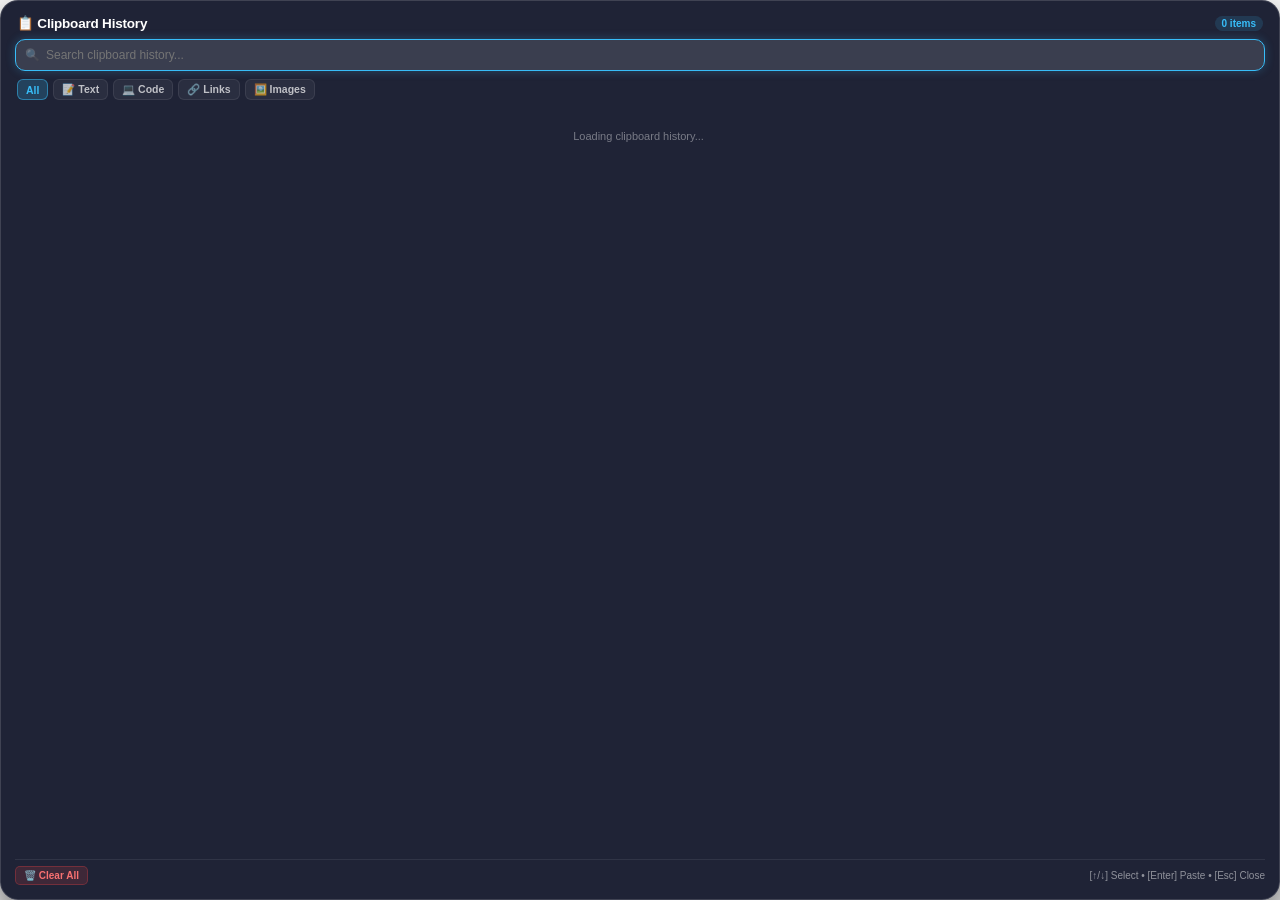
==== config/waybar/scripts/clipboard.html @ d10f880d "Add ultra-modern macOS/Raycast style Clipboard History HTML5 UI and Super+V binding" ====
<!DOCTYPE html>
<html lang="en">
<head>
    <meta charset="UTF-8">
    <meta name="viewport" content="width=device-width, initial-scale=1.0">
    <title>Clipboard History</title>
    <style>
        * {
            margin: 0;
            padding: 0;
            box-sizing: border-box;
            user-select: none;
            -webkit-user-select: none;
        }

        html, body {
            background-color: transparent !important;
            background: transparent !important;
            color: #f1f5f9;
            font-family: "SF Pro Display", "SF Pro Text", "SF Pro", -apple-system, sans-serif;
            overflow: hidden;
            width: 100%;
            height: 100%;
        }

        .card {
            background: rgba(22, 27, 46, 0.96);
            backdrop-filter: blur(35px);
            -webkit-backdrop-filter: blur(35px);
            border: 1px solid rgba(255, 255, 255, 0.15);
            border-radius: 18px;
            padding: 14px 14px;
            box-shadow: 0 20px 50px rgba(0, 0, 0, 0.7);
            display: flex;
            flex-direction: column;
            width: 100%;
            height: 100%;
            gap: 10px;
        }

        /* Header & Search Bar */
        .header {
            display: flex;
            flex-direction: column;
            gap: 8px;
        }

        .title-row {
            display: flex;
            justify-content: space-between;
            align-items: center;
            padding: 0 2px;
        }

        .title {
            font-size: 13.5px;
            font-weight: 700;
            letter-spacing: -0.2px;
            color: #ffffff;
            display: flex;
            align-items: center;
            gap: 7px;
        }

        .count-badge {
            font-size: 10px;
            font-weight: 700;
            color: #38bdf8;
            background: rgba(56, 189, 248, 0.15);
            padding: 2px 7px;
            border-radius: 10px;
        }

        /* Search Input */
        .search-box {
            position: relative;
            width: 100%;
            display: flex;
            align-items: center;
        }

        .search-icon {
            position: absolute;
            left: 10px;
            font-size: 12px;
            color: rgba(255, 255, 255, 0.4);
            pointer-events: none;
        }

        .search-input {
            width: 100%;
            background: rgba(255, 255, 255, 0.07);
            border: 1px solid rgba(255, 255, 255, 0.12);
            border-radius: 10px;
            padding: 8px 10px 8px 30px;
            color: #ffffff;
            font-size: 12px;
            font-family: inherit;
            outline: none;
            transition: all 0.2s ease;
        }

        .search-input:focus {
            background: rgba(255, 255, 255, 0.12);
            border-color: #38bdf8;
            box-shadow: 0 0 10px rgba(56, 189, 248, 0.25);
        }

        /* Filter Tabs */
        .tabs-row {
            display: flex;
            gap: 5px;
            padding: 0 2px;
        }

        .tab-btn {
            background: rgba(255, 255, 255, 0.05);
            border: 1px solid rgba(255, 255, 255, 0.08);
            color: rgba(255, 255, 255, 0.7);
            border-radius: 6px;
            padding: 3px 8px;
            font-size: 10.5px;
            font-weight: 600;
            cursor: pointer;
            transition: all 0.2s ease;
        }

        .tab-btn:hover {
            background: rgba(255, 255, 255, 0.12);
            color: #ffffff;
        }

        .tab-btn.active {
            background: rgba(56, 189, 248, 0.2);
            border-color: rgba(56, 189, 248, 0.5);
            color: #38bdf8;
        }

        /* Clipboard Items List */
        .items-list {
            flex: 1;
            display: flex;
            flex-direction: column;
            gap: 6px;
            overflow-y: auto;
            padding-right: 3px;
        }

        .items-list::-webkit-scrollbar { width: 4px; }
        .items-list::-webkit-scrollbar-thumb { background: rgba(255, 255, 255, 0.2); border-radius: 2px; }

        .clip-item {
            display: flex;
            justify-content: space-between;
            align-items: center;
            background: rgba(255, 255, 255, 0.04);
            border: 1px solid rgba(255, 255, 255, 0.06);
            border-radius: 10px;
            padding: 8px 10px;
            cursor: pointer;
            transition: all 0.2s cubic-bezier(0.4, 0, 0.2, 1);
            position: relative;
        }

        .clip-item:hover, .clip-item.selected {
            background: rgba(56, 189, 248, 0.14);
            border-color: rgba(56, 189, 248, 0.35);
            transform: translateX(2px);
        }

        .clip-left {
            display: flex;
            align-items: center;
            gap: 9px;
            max-width: 82%;
        }

        .clip-type-icon {
            font-size: 14px;
            display: flex;
            align-items: center;
            justify-content: center;
            width: 24px;
            height: 24px;
            border-radius: 6px;
            background: rgba(255, 255, 255, 0.06);
            flex-shrink: 0;
        }

        .clip-details {
            display: flex;
            flex-direction: column;
            gap: 2px;
            overflow: hidden;
        }

        .clip-text {
            font-size: 11.5px;
            font-weight: 500;
            color: #ffffff;
            white-space: nowrap;
            overflow: hidden;
            text-overflow: ellipsis;
        }

        .clip-meta {
            font-size: 9.5px;
            color: rgba(255, 255, 255, 0.45);
            font-weight: 500;
            display: flex;
            gap: 6px;
        }

        .clip-right {
            display: flex;
            align-items: center;
            gap: 4px;
            opacity: 0;
            transition: opacity 0.2s ease;
        }

        .clip-item:hover .clip-right, .clip-item.selected .clip-right {
            opacity: 1;
        }

        .action-btn {
            background: rgba(255, 255, 255, 0.1);
            border: 1px solid rgba(255, 255, 255, 0.15);
            color: #ffffff;
            border-radius: 4px;
            padding: 3px 6px;
            font-size: 10px;
            cursor: pointer;
            transition: all 0.15s ease;
        }

        .action-btn:hover {
            background: #38bdf8;
            color: #0f172a;
            border-color: #38bdf8;
        }

        .action-btn.btn-delete:hover {
            background: #ef4444;
            color: #ffffff;
            border-color: #ef4444;
        }

        /* Toast notification */
        .toast {
            display: none;
            position: absolute;
            bottom: 45px;
            left: 50%;
            transform: translateX(-50%);
            background: rgba(16, 185, 129, 0.9);
            color: #ffffff;
            font-size: 11px;
            font-weight: 600;
            padding: 5px 12px;
            border-radius: 20px;
            box-shadow: 0 4px 12px rgba(0, 0, 0, 0.4);
            z-index: 10;
        }

        /* Bottom Dock */
        .bottom-dock {
            display: flex;
            justify-content: space-between;
            align-items: center;
            padding-top: 6px;
            border-top: 1px solid rgba(255, 255, 255, 0.08);
            font-size: 10px;
            color: rgba(255, 255, 255, 0.5);
        }

        .dock-left {
            display: flex;
            gap: 8px;
            align-items: center;
        }

        .btn-clear {
            background: rgba(239, 68, 68, 0.15);
            border: 1px solid rgba(239, 68, 68, 0.3);
            color: #f87171;
            border-radius: 5px;
            padding: 3px 8px;
            font-size: 10px;
            font-weight: 600;
            cursor: pointer;
            transition: all 0.2s ease;
        }

        .btn-clear:hover {
            background: #ef4444;
            color: #ffffff;
        }
    </style>
</head>
<body>
    <div class="card">
        <!-- Header & Search -->
        <div class="header">
            <div class="title-row">
                <span class="title">📋 Clipboard History</span>
                <span class="count-badge" id="item-count">0 items</span>
            </div>
            <div class="search-box">
                <span class="search-icon">🔍</span>
                <input type="text" id="search-input" class="search-input" placeholder="Search clipboard history..." autofocus oninput="onSearch(this.value)" onkeydown="handleKey(event)">
            </div>
            <!-- Filter Tabs -->
            <div class="tabs-row">
                <button class="tab-btn active" onclick="setFilter('all', this)">All</button>
                <button class="tab-btn" onclick="setFilter('text', this)">📝 Text</button>
                <button class="tab-btn" onclick="setFilter('code', this)">💻 Code</button>
                <button class="tab-btn" onclick="setFilter('link', this)">🔗 Links</button>
                <button class="tab-btn" onclick="setFilter('image', this)">🖼️ Images</button>
            </div>
        </div>

        <!-- Items List -->
        <div class="items-list" id="items-list">
            <div style="text-align:center; padding:20px; font-size:11px; color:rgba(255,255,255,0.4);">Loading clipboard history...</div>
        </div>

        <!-- Toast -->
        <div id="toast" class="toast">Copied to Clipboard! ✓</div>

        <!-- Bottom Dock -->
        <div class="bottom-dock">
            <div class="dock-left">
                <button class="btn-clear" onclick="sendAction('clear_all')">🗑️ Clear All</button>
            </div>
            <div>[↑/↓] Select • [Enter] Paste • [Esc] Close</div>
        </div>
    </div>

    <script>
        let allItems = [];
        let filteredItems = [];
        let activeFilter = 'all';
        let selectedIndex = 0;

        function sendAction(action, payload) {
            if (window.webkit && window.webkit.messageHandlers && window.webkit.messageHandlers.actionHandler) {
                const msg = payload !== undefined ? `${action}:${payload}` : action;
                window.webkit.messageHandlers.actionHandler.postMessage(msg);
            }
        }

        function showToast(msg) {
            const toast = document.getElementById('toast');
            toast.innerText = msg;
            toast.style.display = 'block';
            setTimeout(() => { toast.style.display = 'none'; }, 1800);
        }

        function copyItem(id, rawText) {
            showToast('Copied to Clipboard! ✓');
            sendAction('copy_item', id);
        }

        function deleteItem(id, event) {
            if (event) event.stopPropagation();
            sendAction('delete_item', id);
        }

        function setFilter(filter, el) {
            activeFilter = filter;
            document.querySelectorAll('.tab-btn').forEach(b => b.classList.remove('active'));
            el.classList.add('active');
            renderList();
        }

        function onSearch(query) {
            renderList(query);
        }

        function classifyContent(text) {
            if (text.startsWith('[[ binary data')) return 'image';
            if (text.startsWith('http://') || text.startsWith('https://') || text.startsWith('www.')) return 'link';
            if (text.includes('function') || text.includes('def ') || text.includes('const ') || text.includes('import ') || text.includes('<html>') || text.includes('class ') || text.includes('{') && text.includes('}')) return 'code';
            return 'text';
        }

        function renderList(searchQuery = '') {
            const container = document.getElementById('items-list');
            const query = (searchQuery || document.getElementById('search-input').value).toLowerCase();

            filteredItems = allItems.filter(item => {
                const type = classifyContent(item.content);
                const matchesFilter = (activeFilter === 'all') || (activeFilter === type);
                const matchesSearch = !query || item.content.toLowerCase().includes(query);
                return matchesFilter && matchesSearch;
            });

            document.getElementById('item-count').innerText = `${filteredItems.length} items`;

            if (filteredItems.length === 0) {
                container.innerHTML = '<div style="text-align:center; padding:30px; font-size:11.5px; color:rgba(255,255,255,0.4);">No clipboard items found</div>';
                return;
            }

            let html = '';
            filteredItems.forEach((item, index) => {
                const type = classifyContent(item.content);
                let icon = '📝';
                let typeName = 'Text';

                if (type === 'image') { icon = '🖼️'; typeName = 'Image'; }
                else if (type === 'link') { icon = '🔗'; typeName = 'Link'; }
                else if (type === 'code') { icon = '💻'; typeName = 'Code'; }

                const isSelected = index === selectedIndex;
                const preview = item.content.replace(/</g, '&lt;').replace(/>/g, '&gt;');

                html += `
                    <div class="clip-item ${isSelected ? 'selected' : ''}" onclick="copyItem('${item.id}', '${encodeURIComponent(item.content)}')">
                        <div class="clip-left">
                            <div class="clip-type-icon">${icon}</div>
                            <div class="clip-details">
                                <span class="clip-text">${preview}</span>
                                <div class="clip-meta">
                                    <span>${typeName}</span>
                                    <span>•</span>
                                    <span>#${item.id}</span>
                                </div>
                            </div>
                        </div>
                        <div class="clip-right">
                            <button class="action-btn" onclick="copyItem('${item.id}'); event.stopPropagation();">Copy</button>
                            <button class="action-btn btn-delete" onclick="deleteItem('${item.id}', event);">✕</button>
                        </div>
                    </div>
                `;
            });

            container.innerHTML = html;
        }

        function handleKey(event) {
            if (event.key === 'ArrowDown') {
                event.preventDefault();
                selectedIndex = Math.min(filteredItems.length - 1, selectedIndex + 1);
                renderList();
                scrollSelectedIntoView();
            } else if (event.key === 'ArrowUp') {
                event.preventDefault();
                selectedIndex = Math.max(0, selectedIndex - 1);
                renderList();
                scrollSelectedIntoView();
            } else if (event.key === 'Enter') {
                event.preventDefault();
                if (filteredItems[selectedIndex]) {
                    copyItem(filteredItems[selectedIndex].id);
                }
            } else if (event.key === 'Escape') {
                sendAction('close');
            }
        }

        function scrollSelectedIntoView() {
            const selectedEl = document.querySelector('.clip-item.selected');
            if (selectedEl) selectedEl.scrollIntoView({ block: 'nearest' });
        }

        window.updateStats = function(data) {
            if (!data || !data.items) return;
            allItems = data.items;
            renderList();
        };
    </script>
</body>
</html>
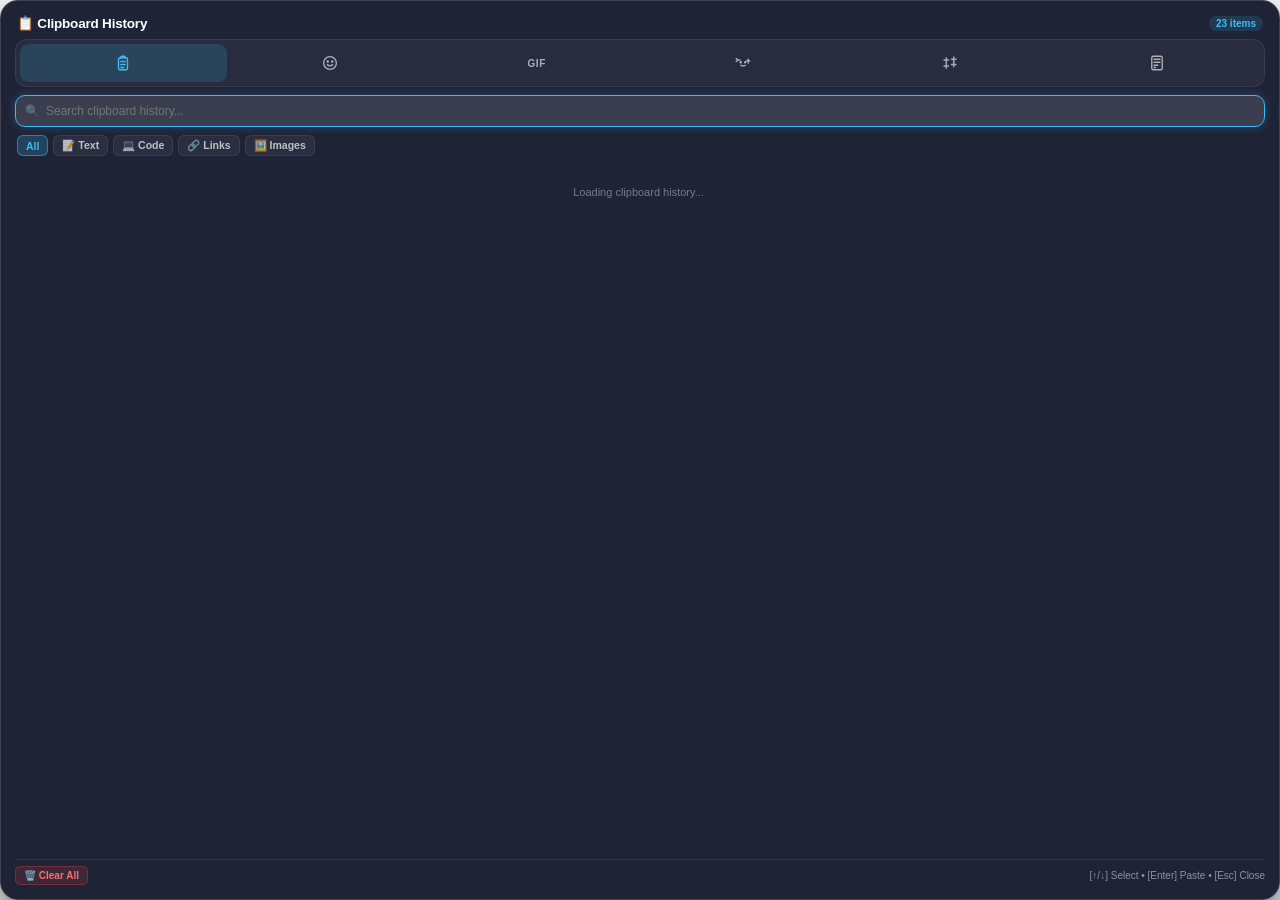
==== commit 49af6acf: "Permanently prevent USB tethering from hijacking Wi-Fi default gateway and inject fast fallback DNS" ====
--- a/config/waybar/scripts/clipboard.html
+++ b/config/waybar/scripts/clipboard.html
@@ -1,476 +1,907 @@
 <!DOCTYPE html>
 <html lang="en">
 <head>
-    <meta charset="UTF-8">
-    <meta name="viewport" content="width=device-width, initial-scale=1.0">
-    <title>Clipboard History</title>
-    <style>
-        * {
-            margin: 0;
-            padding: 0;
-            box-sizing: border-box;
-            user-select: none;
-            -webkit-user-select: none;
-        }
-
-        html, body {
-            background-color: transparent !important;
-            background: transparent !important;
-            color: #f1f5f9;
-            font-family: "SF Pro Display", "SF Pro Text", "SF Pro", -apple-system, sans-serif;
-            overflow: hidden;
-            width: 100%;
-            height: 100%;
-        }
-
-        .card {
-            background: rgba(22, 27, 46, 0.96);
-            backdrop-filter: blur(35px);
-            -webkit-backdrop-filter: blur(35px);
-            border: 1px solid rgba(255, 255, 255, 0.15);
-            border-radius: 18px;
-            padding: 14px 14px;
-            box-shadow: 0 20px 50px rgba(0, 0, 0, 0.7);
-            display: flex;
-            flex-direction: column;
-            width: 100%;
-            height: 100%;
-            gap: 10px;
-        }
-
-        /* Header & Search Bar */
-        .header {
-            display: flex;
-            flex-direction: column;
-            gap: 8px;
-        }
-
-        .title-row {
-            display: flex;
-            justify-content: space-between;
-            align-items: center;
-            padding: 0 2px;
-        }
-
-        .title {
-            font-size: 13.5px;
-            font-weight: 700;
-            letter-spacing: -0.2px;
-            color: #ffffff;
-            display: flex;
-            align-items: center;
-            gap: 7px;
-        }
-
-        .count-badge {
-            font-size: 10px;
-            font-weight: 700;
-            color: #38bdf8;
-            background: rgba(56, 189, 248, 0.15);
-            padding: 2px 7px;
-            border-radius: 10px;
-        }
-
-        /* Search Input */
-        .search-box {
-            position: relative;
-            width: 100%;
-            display: flex;
-            align-items: center;
-        }
-
-        .search-icon {
-            position: absolute;
-            left: 10px;
-            font-size: 12px;
-            color: rgba(255, 255, 255, 0.4);
-            pointer-events: none;
-        }
-
-        .search-input {
-            width: 100%;
-            background: rgba(255, 255, 255, 0.07);
-            border: 1px solid rgba(255, 255, 255, 0.12);
-            border-radius: 10px;
-            padding: 8px 10px 8px 30px;
-            color: #ffffff;
-            font-size: 12px;
-            font-family: inherit;
-            outline: none;
-            transition: all 0.2s ease;
-        }
-
-        .search-input:focus {
-            background: rgba(255, 255, 255, 0.12);
-            border-color: #38bdf8;
-            box-shadow: 0 0 10px rgba(56, 189, 248, 0.25);
-        }
-
-        /* Filter Tabs */
-        .tabs-row {
-            display: flex;
-            gap: 5px;
-            padding: 0 2px;
-        }
-
-        .tab-btn {
-            background: rgba(255, 255, 255, 0.05);
-            border: 1px solid rgba(255, 255, 255, 0.08);
-            color: rgba(255, 255, 255, 0.7);
-            border-radius: 6px;
-            padding: 3px 8px;
-            font-size: 10.5px;
-            font-weight: 600;
-            cursor: pointer;
-            transition: all 0.2s ease;
-        }
-
-        .tab-btn:hover {
-            background: rgba(255, 255, 255, 0.12);
-            color: #ffffff;
-        }
-
-        .tab-btn.active {
-            background: rgba(56, 189, 248, 0.2);
-            border-color: rgba(56, 189, 248, 0.5);
-            color: #38bdf8;
-        }
-
-        /* Clipboard Items List */
-        .items-list {
-            flex: 1;
-            display: flex;
-            flex-direction: column;
-            gap: 6px;
-            overflow-y: auto;
-            padding-right: 3px;
-        }
-
-        .items-list::-webkit-scrollbar { width: 4px; }
-        .items-list::-webkit-scrollbar-thumb { background: rgba(255, 255, 255, 0.2); border-radius: 2px; }
-
-        .clip-item {
-            display: flex;
-            justify-content: space-between;
-            align-items: center;
-            background: rgba(255, 255, 255, 0.04);
-            border: 1px solid rgba(255, 255, 255, 0.06);
-            border-radius: 10px;
-            padding: 8px 10px;
-            cursor: pointer;
-            transition: all 0.2s cubic-bezier(0.4, 0, 0.2, 1);
-            position: relative;
-        }
-
-        .clip-item:hover, .clip-item.selected {
-            background: rgba(56, 189, 248, 0.14);
-            border-color: rgba(56, 189, 248, 0.35);
-            transform: translateX(2px);
-        }
-
-        .clip-left {
-            display: flex;
-            align-items: center;
-            gap: 9px;
-            max-width: 82%;
-        }
-
-        .clip-type-icon {
-            font-size: 14px;
-            display: flex;
-            align-items: center;
-            justify-content: center;
-            width: 24px;
-            height: 24px;
-            border-radius: 6px;
-            background: rgba(255, 255, 255, 0.06);
-            flex-shrink: 0;
-        }
-
-        .clip-details {
-            display: flex;
-            flex-direction: column;
-            gap: 2px;
-            overflow: hidden;
-        }
-
-        .clip-text {
-            font-size: 11.5px;
-            font-weight: 500;
-            color: #ffffff;
-            white-space: nowrap;
-            overflow: hidden;
-            text-overflow: ellipsis;
-        }
-
-        .clip-meta {
-            font-size: 9.5px;
-            color: rgba(255, 255, 255, 0.45);
-            font-weight: 500;
-            display: flex;
-            gap: 6px;
-        }
-
-        .clip-right {
-            display: flex;
-            align-items: center;
-            gap: 4px;
-            opacity: 0;
-            transition: opacity 0.2s ease;
-        }
-
-        .clip-item:hover .clip-right, .clip-item.selected .clip-right {
-            opacity: 1;
-        }
-
-        .action-btn {
-            background: rgba(255, 255, 255, 0.1);
-            border: 1px solid rgba(255, 255, 255, 0.15);
-            color: #ffffff;
-            border-radius: 4px;
-            padding: 3px 6px;
-            font-size: 10px;
-            cursor: pointer;
-            transition: all 0.15s ease;
-        }
-
-        .action-btn:hover {
-            background: #38bdf8;
-            color: #0f172a;
-            border-color: #38bdf8;
-        }
-
-        .action-btn.btn-delete:hover {
-            background: #ef4444;
-            color: #ffffff;
-            border-color: #ef4444;
-        }
-
-        /* Toast notification */
-        .toast {
-            display: none;
-            position: absolute;
-            bottom: 45px;
-            left: 50%;
-            transform: translateX(-50%);
-            background: rgba(16, 185, 129, 0.9);
-            color: #ffffff;
-            font-size: 11px;
-            font-weight: 600;
-            padding: 5px 12px;
-            border-radius: 20px;
-            box-shadow: 0 4px 12px rgba(0, 0, 0, 0.4);
-            z-index: 10;
-        }
-
-        /* Bottom Dock */
-        .bottom-dock {
-            display: flex;
-            justify-content: space-between;
-            align-items: center;
-            padding-top: 6px;
-            border-top: 1px solid rgba(255, 255, 255, 0.08);
-            font-size: 10px;
-            color: rgba(255, 255, 255, 0.5);
-        }
-
-        .dock-left {
-            display: flex;
-            gap: 8px;
-            align-items: center;
-        }
-
-        .btn-clear {
-            background: rgba(239, 68, 68, 0.15);
-            border: 1px solid rgba(239, 68, 68, 0.3);
-            color: #f87171;
-            border-radius: 5px;
-            padding: 3px 8px;
-            font-size: 10px;
-            font-weight: 600;
-            cursor: pointer;
-            transition: all 0.2s ease;
-        }
-
-        .btn-clear:hover {
-            background: #ef4444;
-            color: #ffffff;
-        }
-    </style>
+<meta charset="UTF-8">
+<meta name="viewport" content="width=device-width, initial-scale=1.0">
+<title>Clipboard History</title>
+<style>
+    * {
+        margin: 0;
+        padding: 0;
+        box-sizing: border-box;
+        user-select: none;
+        -webkit-user-select: none;
+    }
+
+    html, body {
+        background-color: transparent !important;
+        background: transparent !important;
+        color: #f1f5f9;
+        font-family: "SF Pro Display", "SF Pro Text", "SF Pro", -apple-system, sans-serif;
+        overflow: hidden;
+        width: 100%;
+        height: 100%;
+    }
+
+    .card {
+        background: rgba(22, 27, 46, 0.96);
+        backdrop-filter: blur(35px);
+        -webkit-backdrop-filter: blur(35px);
+        border: 1px solid rgba(255, 255, 255, 0.15);
+        border-radius: 18px;
+        padding: 14px 14px;
+        box-shadow: 0 20px 50px rgba(0, 0, 0, 0.7);
+        display: flex;
+        flex-direction: column;
+        width: 100%;
+        height: 100%;
+        gap: 10px;
+    }
+
+    /* Header */
+    .header {
+        display: flex;
+        flex-direction: column;
+        gap: 8px;
+    }
+
+    .title-row {
+        display: flex;
+        justify-content: space-between;
+        align-items: center;
+        padding: 0 2px;
+    }
+
+    .title {
+        font-size: 13.5px;
+        font-weight: 700;
+        letter-spacing: -0.2px;
+        color: #ffffff;
+        display: flex;
+        align-items: center;
+        gap: 7px;
+    }
+
+    .count-badge {
+        font-size: 10px;
+        font-weight: 700;
+        color: #38bdf8;
+        background: rgba(56, 189, 248, 0.15);
+        padding: 2px 7px;
+        border-radius: 10px;
+    }
+
+    /* Main category toolbar (6 tabs) */
+    .icon-toolbar {
+        display: flex;
+        align-items: center;
+        justify-content: space-between;
+        background: rgba(255, 255, 255, 0.04);
+        border: 1px solid rgba(255, 255, 255, 0.08);
+        border-radius: 12px;
+        padding: 4px;
+    }
+
+    .icon-tab {
+        position: relative;
+        flex: 1;
+        height: 38px;
+        display: flex;
+        align-items: center;
+        justify-content: center;
+        border: 0;
+        border-radius: 9px;
+        background: transparent;
+        color: rgba(255, 255, 255, 0.62);
+        cursor: pointer;
+        transition: background .16s ease, color .16s ease;
+    }
+
+    .icon-tab:hover {
+        background: rgba(255, 255, 255, 0.06);
+        color: #fff;
+    }
+
+    .icon-tab.active {
+        background: rgba(56, 189, 248, 0.16);
+        color: #38bdf8;
+    }
+
+    .icon-tab svg {
+        width: 18px;
+        height: 18px;
+        fill: none;
+        stroke: currentColor;
+        stroke-width: 1.8;
+        stroke-linecap: round;
+        stroke-linejoin: round;
+    }
+
+    .icon-tab .gif-label {
+        font-size: 10px;
+        font-weight: 800;
+        letter-spacing: .5px;
+    }
+
+    /* Search */
+    .search-box {
+        position: relative;
+        width: 100%;
+        display: flex;
+        align-items: center;
+    }
+
+    .search-icon {
+        position: absolute;
+        left: 10px;
+        font-size: 12px;
+        color: rgba(255, 255, 255, 0.4);
+        pointer-events: none;
+    }
+
+    .search-input {
+        width: 100%;
+        background: rgba(255, 255, 255, 0.07);
+        border: 1px solid rgba(255, 255, 255, 0.12);
+        border-radius: 10px;
+        padding: 8px 10px 8px 30px;
+        color: #ffffff;
+        font-size: 12px;
+        font-family: inherit;
+        outline: none;
+        transition: all 0.2s ease;
+    }
+
+    .search-input:focus {
+        background: rgba(255, 255, 255, 0.12);
+        border-color: #38bdf8;
+        box-shadow: 0 0 10px rgba(56, 189, 248, 0.25);
+    }
+
+    /* Filter chips (Clipboard tab only) */
+    .tabs-row {
+        display: flex;
+        gap: 5px;
+        padding: 0 2px;
+    }
+
+    .tab-btn {
+        background: rgba(255, 255, 255, 0.05);
+        border: 1px solid rgba(255, 255, 255, 0.08);
+        color: rgba(255, 255, 255, 0.7);
+        border-radius: 6px;
+        padding: 3px 8px;
+        font-size: 10.5px;
+        font-weight: 600;
+        cursor: pointer;
+        transition: all 0.2s ease;
+    }
+
+    .tab-btn:hover { background: rgba(255, 255, 255, 0.12); color: #ffffff; }
+
+    .tab-btn.active {
+        background: rgba(56, 189, 248, 0.2);
+        border-color: rgba(56, 189, 248, 0.5);
+        color: #38bdf8;
+    }
+
+    /* Category chips (Emoji/Symbols) */
+    .chip-row {
+        display: flex;
+        gap: 5px;
+        padding: 0 2px;
+        overflow-x: auto;
+        flex-wrap: nowrap;
+    }
+    .chip-row::-webkit-scrollbar { height: 0; }
+
+    .chip-btn {
+        flex-shrink: 0;
+        background: rgba(255, 255, 255, 0.05);
+        border: 1px solid rgba(255, 255, 255, 0.08);
+        color: rgba(255, 255, 255, 0.7);
+        border-radius: 6px;
+        padding: 3px 9px;
+        font-size: 10.5px;
+        font-weight: 600;
+        cursor: pointer;
+        white-space: nowrap;
+    }
+    .chip-btn.active {
+        background: rgba(56, 189, 248, 0.2);
+        border-color: rgba(56, 189, 248, 0.5);
+        color: #38bdf8;
+    }
+
+    /* Content area / panels */
+    .content { flex: 1; overflow: hidden; display: flex; flex-direction: column; }
+
+    .panel { display: none; flex: 1; flex-direction: column; overflow: hidden; gap: 8px; }
+    .panel.active { display: flex; }
+
+    .items-list {
+        flex: 1;
+        display: flex;
+        flex-direction: column;
+        gap: 6px;
+        overflow-y: auto;
+        padding-right: 3px;
+    }
+
+    .items-list::-webkit-scrollbar { width: 4px; }
+    .items-list::-webkit-scrollbar-thumb { background: rgba(255, 255, 255, 0.2); border-radius: 2px; }
+
+    .clip-item {
+        display: flex;
+        justify-content: space-between;
+        align-items: center;
+        background: rgba(255, 255, 255, 0.04);
+        border: 1px solid rgba(255, 255, 255, 0.06);
+        border-radius: 10px;
+        padding: 8px 10px;
+        cursor: pointer;
+        transition: all 0.2s cubic-bezier(0.4, 0, 0.2, 1);
+        position: relative;
+    }
+
+    .clip-item:hover, .clip-item.selected {
+        background: rgba(56, 189, 248, 0.14);
+        border-color: rgba(56, 189, 248, 0.35);
+        transform: translateX(2px);
+    }
+
+    .clip-item.pinned { border-color: rgba(190, 160, 255, 0.55); }
+
+    .clip-left { display: flex; align-items: center; gap: 9px; max-width: 78%; min-width: 0; }
+
+    .clip-type-icon {
+        font-size: 14px;
+        display: flex;
+        align-items: center;
+        justify-content: center;
+        width: 24px;
+        height: 24px;
+        border-radius: 6px;
+        background: rgba(255, 255, 255, 0.06);
+        flex-shrink: 0;
+        overflow: hidden;
+    }
+
+    .clip-type-icon img { width: 100%; height: 100%; object-fit: cover; border-radius: 6px; }
+
+    .clip-details { display: flex; flex-direction: column; gap: 2px; overflow: hidden; min-width: 0; }
+
+    .clip-text {
+        font-size: 11.5px;
+        font-weight: 500;
+        color: #ffffff;
+        white-space: nowrap;
+        overflow: hidden;
+        text-overflow: ellipsis;
+    }
+
+    .clip-meta { font-size: 9.5px; color: rgba(255, 255, 255, 0.45); font-weight: 500; display: flex; gap: 6px; }
+
+    .clip-right { display: flex; align-items: center; gap: 4px; opacity: 0; transition: opacity 0.2s ease; }
+    .clip-item:hover .clip-right, .clip-item.selected .clip-right { opacity: 1; }
+
+    .action-btn {
+        background: rgba(255, 255, 255, 0.1);
+        border: 1px solid rgba(255, 255, 255, 0.15);
+        color: #ffffff;
+        border-radius: 4px;
+        padding: 3px 6px;
+        font-size: 10px;
+        cursor: pointer;
+        transition: all 0.15s ease;
+    }
+
+    .action-btn:hover { background: #38bdf8; color: #0f172a; border-color: #38bdf8; }
+    .action-btn.btn-delete:hover { background: #ef4444; color: #ffffff; border-color: #ef4444; }
+    .action-btn.btn-pin.active { background: #cba7ff; color: #1a1030; border-color: #cba7ff; }
+
+    /* Emoji / kaomoji / symbols grid */
+    .glyph-grid {
+        flex: 1;
+        overflow-y: auto;
+        display: grid;
+        grid-template-columns: repeat(8, 1fr);
+        gap: 4px;
+        align-content: flex-start;
+        padding-right: 3px;
+    }
+    .glyph-grid::-webkit-scrollbar { width: 4px; }
+    .glyph-grid::-webkit-scrollbar-thumb { background: rgba(255, 255, 255, 0.2); border-radius: 2px; }
+
+    .glyph-cell {
+        aspect-ratio: 1;
+        display: flex;
+        align-items: center;
+        justify-content: center;
+        font-size: 18px;
+        border-radius: 8px;
+        background: rgba(255, 255, 255, 0.04);
+        border: 1px solid rgba(255, 255, 255, 0.06);
+        cursor: pointer;
+        transition: all .15s ease;
+    }
+    .glyph-cell:hover { background: rgba(56, 189, 248, 0.18); border-color: rgba(56, 189, 248, 0.4); transform: scale(1.08); }
+
+    .kaomoji-list { flex: 1; overflow-y: auto; display: flex; flex-direction: column; gap: 5px; padding-right: 3px; }
+    .kaomoji-cell {
+        padding: 8px 10px;
+        font-size: 13px;
+        text-align: center;
+        border-radius: 9px;
+        background: rgba(255, 255, 255, 0.04);
+        border: 1px solid rgba(255, 255, 255, 0.06);
+        cursor: pointer;
+    }
+    .kaomoji-cell:hover { background: rgba(56, 189, 248, 0.14); border-color: rgba(56, 189, 248, 0.35); }
+
+    /* GIF grid */
+    .gif-grid {
+        flex: 1;
+        overflow-y: auto;
+        display: grid;
+        grid-template-columns: repeat(3, 1fr);
+        gap: 6px;
+        align-content: flex-start;
+        padding-right: 3px;
+    }
+    .gif-cell {
+        aspect-ratio: 1;
+        border-radius: 8px;
+        overflow: hidden;
+        background: rgba(255, 255, 255, 0.05);
+        border: 1px solid rgba(255, 255, 255, 0.08);
+        cursor: pointer;
+    }
+    .gif-cell img { width: 100%; height: 100%; object-fit: cover; display: block; }
+
+    .empty-state {
+        flex: 1;
+        display: flex;
+        align-items: center;
+        justify-content: center;
+        flex-direction: column;
+        gap: 8px;
+        color: rgba(255, 255, 255, 0.5);
+        text-align: center;
+        padding: 20px;
+    }
+    .empty-state .big { font-size: 26px; }
+    .empty-state .msg { font-size: 12px; max-width: 320px; line-height: 1.5; }
+    .empty-state input {
+        margin-top: 4px;
+        width: 260px;
+        background: rgba(255, 255, 255, 0.07);
+        border: 1px solid rgba(255, 255, 255, 0.15);
+        border-radius: 8px;
+        padding: 6px 9px;
+        color: #fff;
+        font-size: 11px;
+        outline: none;
+    }
+    .empty-state button {
+        margin-top: 4px;
+        background: rgba(56, 189, 248, 0.2);
+        border: 1px solid rgba(56, 189, 248, 0.5);
+        color: #38bdf8;
+        border-radius: 8px;
+        padding: 6px 14px;
+        font-size: 11px;
+        font-weight: 700;
+        cursor: pointer;
+    }
+
+    /* Toast */
+    .toast {
+        display: none;
+        position: absolute;
+        bottom: 45px;
+        left: 50%;
+        transform: translateX(-50%);
+        background: rgba(16, 185, 129, 0.9);
+        color: #ffffff;
+        font-size: 11px;
+        font-weight: 600;
+        padding: 5px 12px;
+        border-radius: 20px;
+        box-shadow: 0 4px 12px rgba(0, 0, 0, 0.4);
+        z-index: 10;
+    }
+
+    /* Bottom dock */
+    .bottom-dock {
+        display: flex;
+        justify-content: space-between;
+        align-items: center;
+        padding-top: 6px;
+        border-top: 1px solid rgba(255, 255, 255, 0.08);
+        font-size: 10px;
+        color: rgba(255, 255, 255, 0.5);
+    }
+
+    .dock-left { display: flex; gap: 8px; align-items: center; }
+
+    .btn-clear {
+        background: rgba(239, 68, 68, 0.15);
+        border: 1px solid rgba(239, 68, 68, 0.3);
+        color: #f87171;
+        border-radius: 5px;
+        padding: 3px 8px;
+        font-size: 10px;
+        font-weight: 600;
+        cursor: pointer;
+        transition: all 0.2s ease;
+    }
+    .btn-clear:hover { background: #ef4444; color: #ffffff; }
+</style>
 </head>
 <body>
-    <div class="card">
-        <!-- Header & Search -->
-        <div class="header">
-            <div class="title-row">
-                <span class="title">📋 Clipboard History</span>
-                <span class="count-badge" id="item-count">0 items</span>
+<div class="card">
+
+    <div class="header">
+        <div class="title-row">
+            <span class="title">📋 Clipboard History</span>
+            <span class="count-badge" id="item-count">0 items</span>
+        </div>
+
+        <div class="icon-toolbar" id="icon-toolbar">
+            <button class="icon-tab active" data-tab="clipboard" title="Clipboard">
+                <svg viewBox="0 0 24 24"><rect x="6" y="5" width="12" height="16" rx="2"></rect><path d="M9 5.5V4.5C9 3.7 9.7 3 10.5 3h3c.8 0 1.5.7 1.5 1.5v1"></path><path d="M9 10h6M9 14h6M9 18h4"></path></svg>
+            </button>
+            <button class="icon-tab" data-tab="emoji" title="Emoji">
+                <svg viewBox="0 0 24 24"><circle cx="12" cy="12" r="8.5"></circle><circle cx="9" cy="10" r=".7" fill="currentColor"></circle><circle cx="15" cy="10" r=".7" fill="currentColor"></circle><path d="M8.5 14c.9 1.2 2 1.8 3.5 1.8s2.6-.6 3.5-1.8"></path></svg>
+            </button>
+            <button class="icon-tab" data-tab="gif" title="GIF">
+                <span class="gif-label">GIF</span>
+            </button>
+            <button class="icon-tab" data-tab="kaomoji" title="Kaomoji">
+                <svg viewBox="0 0 24 24"><path d="M5 8h3M5 8 3 6M5 8l-2 2"></path><circle cx="9" cy="11" r=".7" fill="currentColor"></circle><circle cx="15" cy="11" r=".7" fill="currentColor"></circle><path d="M9 15c1.8 1.3 4.2 1.3 6 0"></path><path d="M19 7v5M21 9h-4"></path></svg>
+            </button>
+            <button class="icon-tab" data-tab="symbols" title="Symbols">
+                <svg viewBox="0 0 24 24"><path d="M7 5v14M4 8h6M4 16h6"></path><path d="M14 7h6M17 4v6"></path><path d="M14 14h6M17 11v6"></path></svg>
+            </button>
+            <button class="icon-tab" data-tab="history" title="History">
+                <svg viewBox="0 0 24 24"><rect x="5" y="3" width="14" height="18" rx="2"></rect><path d="M8 7h8M8 11h8M8 15h5M8 18h2"></path></svg>
+            </button>
+        </div>
+
+        <div class="search-box" id="search-box">
+            <span class="search-icon">🔍</span>
+            <input type="text" id="search-input" class="search-input" placeholder="Search clipboard history..." autofocus oninput="onSearch(this.value)" onkeydown="handleKey(event)">
+        </div>
+
+        <div class="tabs-row" id="clipboard-filters">
+            <button class="tab-btn active" onclick="setFilter('all', this)">All</button>
+            <button class="tab-btn" onclick="setFilter('text', this)">📝 Text</button>
+            <button class="tab-btn" onclick="setFilter('code', this)">💻 Code</button>
+            <button class="tab-btn" onclick="setFilter('link', this)">🔗 Links</button>
+            <button class="tab-btn" onclick="setFilter('image', this)">🖼️ Images</button>
+        </div>
+
+        <div class="chip-row" id="emoji-cats" style="display:none;"></div>
+        <div class="chip-row" id="symbol-cats" style="display:none;"></div>
+    </div>
+
+    <div class="content">
+        <section class="panel active" id="panel-clipboard">
+            <div class="items-list" id="clipboard-list">
+                <div style="text-align:center; padding:20px; font-size:11px; color:rgba(255,255,255,0.4);">Loading clipboard history...</div>
             </div>
-            <div class="search-box">
-                <span class="search-icon">🔍</span>
-                <input type="text" id="search-input" class="search-input" placeholder="Search clipboard history..." autofocus oninput="onSearch(this.value)" onkeydown="handleKey(event)">
+        </section>
+
+        <section class="panel" id="panel-emoji">
+            <div class="glyph-grid" id="emoji-grid"></div>
+        </section>
+
+        <section class="panel" id="panel-gif">
+            <div id="gif-body" class="empty-state">
+                <div class="big">🎬</div>
+                <div class="msg">No Tenor API key configured yet. Add a free key to <code>~/.config/waybar/scripts/tenor_key.txt</code> (one line, just the key) then reopen this popup to enable live GIF search.</div>
             </div>
-            <!-- Filter Tabs -->
-            <div class="tabs-row">
-                <button class="tab-btn active" onclick="setFilter('all', this)">All</button>
-                <button class="tab-btn" onclick="setFilter('text', this)">📝 Text</button>
-                <button class="tab-btn" onclick="setFilter('code', this)">💻 Code</button>
-                <button class="tab-btn" onclick="setFilter('link', this)">🔗 Links</button>
-                <button class="tab-btn" onclick="setFilter('image', this)">🖼️ Images</button>
-            </div>
+        </section>
+
+        <section class="panel" id="panel-kaomoji">
+            <div class="kaomoji-list" id="kaomoji-list"></div>
+        </section>
+
+        <section class="panel" id="panel-symbols">
+            <div class="glyph-grid" id="symbols-grid"></div>
+        </section>
+
+        <section class="panel" id="panel-history">
+            <div class="items-list" id="history-list"></div>
+        </section>
+    </div>
+
+    <div id="toast" class="toast">Copied to Clipboard! ✓</div>
+
+    <div class="bottom-dock" id="bottom-dock">
+        <div class="dock-left">
+            <button class="btn-clear" onclick="sendAction('clear_all')">🗑️ Clear All</button>
         </div>
-
-        <!-- Items List -->
-        <div class="items-list" id="items-list">
-            <div style="text-align:center; padding:20px; font-size:11px; color:rgba(255,255,255,0.4);">Loading clipboard history...</div>
-        </div>
-
-        <!-- Toast -->
-        <div id="toast" class="toast">Copied to Clipboard! ✓</div>
-
-        <!-- Bottom Dock -->
-        <div class="bottom-dock">
-            <div class="dock-left">
-                <button class="btn-clear" onclick="sendAction('clear_all')">🗑️ Clear All</button>
-            </div>
-            <div>[↑/↓] Select • [Enter] Paste • [Esc] Close</div>
-        </div>
+        <div>[↑/↓] Select • [Enter] Paste • [Esc] Close</div>
     </div>
-
-    <script>
-        let allItems = [];
-        let filteredItems = [];
-        let activeFilter = 'all';
-        let selectedIndex = 0;
-
-        function sendAction(action, payload) {
-            if (window.webkit && window.webkit.messageHandlers && window.webkit.messageHandlers.actionHandler) {
-                const msg = payload !== undefined ? `${action}:${payload}` : action;
-                window.webkit.messageHandlers.actionHandler.postMessage(msg);
-            }
-        }
-
-        function showToast(msg) {
-            const toast = document.getElementById('toast');
-            toast.innerText = msg;
-            toast.style.display = 'block';
-            setTimeout(() => { toast.style.display = 'none'; }, 1800);
-        }
-
-        function copyItem(id, rawText) {
-            showToast('Copied to Clipboard! ✓');
-            sendAction('copy_item', id);
-        }
-
-        function deleteItem(id, event) {
-            if (event) event.stopPropagation();
-            sendAction('delete_item', id);
-        }
-
-        function setFilter(filter, el) {
-            activeFilter = filter;
-            document.querySelectorAll('.tab-btn').forEach(b => b.classList.remove('active'));
-            el.classList.add('active');
-            renderList();
-        }
-
-        function onSearch(query) {
-            renderList(query);
-        }
-
-        function classifyContent(text) {
-            if (text.startsWith('[[ binary data')) return 'image';
-            if (text.startsWith('http://') || text.startsWith('https://') || text.startsWith('www.')) return 'link';
-            if (text.includes('function') || text.includes('def ') || text.includes('const ') || text.includes('import ') || text.includes('<html>') || text.includes('class ') || text.includes('{') && text.includes('}')) return 'code';
-            return 'text';
-        }
-
-        function renderList(searchQuery = '') {
-            const container = document.getElementById('items-list');
-            const query = (searchQuery || document.getElementById('search-input').value).toLowerCase();
-
-            filteredItems = allItems.filter(item => {
-                const type = classifyContent(item.content);
-                const matchesFilter = (activeFilter === 'all') || (activeFilter === type);
-                const matchesSearch = !query || item.content.toLowerCase().includes(query);
-                return matchesFilter && matchesSearch;
-            });
-
-            document.getElementById('item-count').innerText = `${filteredItems.length} items`;
-
-            if (filteredItems.length === 0) {
-                container.innerHTML = '<div style="text-align:center; padding:30px; font-size:11.5px; color:rgba(255,255,255,0.4);">No clipboard items found</div>';
-                return;
-            }
-
-            let html = '';
-            filteredItems.forEach((item, index) => {
-                const type = classifyContent(item.content);
-                let icon = '📝';
-                let typeName = 'Text';
-
-                if (type === 'image') { icon = '🖼️'; typeName = 'Image'; }
-                else if (type === 'link') { icon = '🔗'; typeName = 'Link'; }
-                else if (type === 'code') { icon = '💻'; typeName = 'Code'; }
-
-                const isSelected = index === selectedIndex;
-                const preview = item.content.replace(/</g, '&lt;').replace(/>/g, '&gt;');
-
-                html += `
-                    <div class="clip-item ${isSelected ? 'selected' : ''}" onclick="copyItem('${item.id}', '${encodeURIComponent(item.content)}')">
-                        <div class="clip-left">
-                            <div class="clip-type-icon">${icon}</div>
-                            <div class="clip-details">
-                                <span class="clip-text">${preview}</span>
-                                <div class="clip-meta">
-                                    <span>${typeName}</span>
-                                    <span>•</span>
-                                    <span>#${item.id}</span>
-                                </div>
-                            </div>
-                        </div>
-                        <div class="clip-right">
-                            <button class="action-btn" onclick="copyItem('${item.id}'); event.stopPropagation();">Copy</button>
-                            <button class="action-btn btn-delete" onclick="deleteItem('${item.id}', event);">✕</button>
+</div>
+
+<script>
+/* ===================== Bridge to Python/WebKit backend ===================== */
+function sendAction(action, payload) {
+    if (window.webkit && window.webkit.messageHandlers && window.webkit.messageHandlers.actionHandler) {
+        const msg = payload !== undefined ? `${action}:${payload}` : action;
+        window.webkit.messageHandlers.actionHandler.postMessage(msg);
+    }
+}
+
+function b64encodeUnicode(str) {
+    return btoa(unescape(encodeURIComponent(str)));
+}
+
+function showToast(msg) {
+    const toast = document.getElementById('toast');
+    toast.innerText = msg;
+    toast.style.display = 'block';
+    setTimeout(() => { toast.style.display = 'none'; }, 1400);
+}
+
+function copyRaw(text) {
+    showToast('Copied ✓');
+    sendAction('copy_raw', b64encodeUnicode(text));
+}
+
+/* ===================== State ===================== */
+let allItems = [];
+let activeMainTab = 'clipboard';
+let activeFilter = 'all';
+let selectedIndex = 0;
+let thumbCache = {};
+let tenorKey = '';
+
+/* ===================== Main tab switching ===================== */
+document.querySelectorAll('.icon-tab').forEach(tab => {
+    tab.addEventListener('click', () => switchMainTab(tab.dataset.tab));
+});
+
+function switchMainTab(tabName) {
+    activeMainTab = tabName;
+
+    document.querySelectorAll('.icon-tab').forEach(t => t.classList.toggle('active', t.dataset.tab === tabName));
+    document.querySelectorAll('.panel').forEach(p => p.classList.remove('active'));
+    document.getElementById('panel-' + tabName).classList.add('active');
+
+    document.getElementById('clipboard-filters').style.display = (tabName === 'clipboard') ? 'flex' : 'none';
+    document.getElementById('emoji-cats').style.display = (tabName === 'emoji') ? 'flex' : 'none';
+    document.getElementById('symbol-cats').style.display = (tabName === 'symbols') ? 'flex' : 'none';
+    document.getElementById('bottom-dock').style.display = (tabName === 'clipboard' || tabName === 'history') ? 'flex' : 'none';
+
+    const placeholders = {
+        clipboard: 'Search clipboard history...',
+        emoji: 'Search emoji...',
+        gif: 'Search GIFs...',
+        kaomoji: 'Search kaomoji...',
+        symbols: 'Search symbols...',
+        history: 'Search full history...',
+    };
+    document.getElementById('search-input').placeholder = placeholders[tabName] || 'Search...';
+    document.getElementById('search-input').value = '';
+
+    renderActiveTab('');
+    document.getElementById('search-input').focus();
+}
+
+function renderActiveTab(query) {
+    if (activeMainTab === 'clipboard') renderClipboardList(query, 'clipboard-list', false);
+    else if (activeMainTab === 'history') renderClipboardList(query, 'history-list', true);
+    else if (activeMainTab === 'emoji') renderEmojiGrid(query);
+    else if (activeMainTab === 'kaomoji') renderKaomojiList(query);
+    else if (activeMainTab === 'symbols') renderSymbolsGrid(query);
+    else if (activeMainTab === 'gif') renderGifTab(query);
+}
+
+function onSearch(query) { renderActiveTab(query); }
+
+function setFilter(filter, el) {
+    activeFilter = filter;
+    document.querySelectorAll('#clipboard-filters .tab-btn').forEach(b => b.classList.remove('active'));
+    el.classList.add('active');
+    renderActiveTab(document.getElementById('search-input').value);
+}
+
+/* ===================== Clipboard / History ===================== */
+function classifyContent(text) {
+    if (text.startsWith('[[ binary data')) return 'image';
+    if (text.startsWith('http://') || text.startsWith('https://') || text.startsWith('www.')) return 'link';
+    if (text.includes('function') || text.includes('def ') || text.includes('const ') || text.includes('import ') || text.includes('<html>') || text.includes('class ') || (text.includes('{') && text.includes('}'))) return 'code';
+    return 'text';
+}
+
+let filteredClipboard = [];
+let filteredHistory = [];
+
+function renderClipboardList(searchQuery, containerId, isHistory) {
+    const container = document.getElementById(containerId);
+    const query = (searchQuery !== undefined ? searchQuery : document.getElementById('search-input').value).toLowerCase();
+
+    let pool = allItems;
+    if (!isHistory) pool = allItems.slice(0, 60);
+
+    const filtered = pool.filter(item => {
+        const type = item.type === 'image' ? 'image' : classifyContent(item.content);
+        const matchesFilter = isHistory || activeFilter === 'all' || activeFilter === type;
+        const matchesSearch = !query || item.content.toLowerCase().includes(query);
+        return matchesFilter && matchesSearch;
+    });
+
+    if (isHistory) filteredHistory = filtered; else filteredClipboard = filtered;
+
+    if (activeMainTab === containerId.replace('-list', '') || (containerId === 'clipboard-list' && activeMainTab === 'clipboard') || (containerId === 'history-list' && activeMainTab === 'history')) {
+        document.getElementById('item-count').innerText = `${filtered.length} items`;
+    }
+
+    if (filtered.length === 0) {
+        container.innerHTML = '<div style="text-align:center; padding:30px; font-size:11.5px; color:rgba(255,255,255,0.4);">No clipboard items found</div>';
+        return;
+    }
+
+    let html = '';
+    filtered.forEach((item, index) => {
+        const isImage = item.type === 'image';
+        const type = isImage ? 'image' : classifyContent(item.content);
+        let icon = '📝', typeName = 'Text';
+        if (type === 'image') { icon = '🖼️'; typeName = 'Image'; }
+        else if (type === 'link') { icon = '🔗'; typeName = 'Link'; }
+        else if (type === 'code') { icon = '💻'; typeName = 'Code'; }
+
+        const isSelected = index === selectedIndex;
+        const preview = isImage
+            ? `${item.fmt ? item.fmt.toUpperCase() : 'IMG'} · ${item.dims || ''} · ${item.size || ''}`
+            : item.content.replace(/</g, '&lt;').replace(/>/g, '&gt;');
+
+        const thumbHtml = isImage
+            ? (thumbCache[item.id] ? `<img src="${thumbCache[item.id]}">` : icon)
+            : icon;
+
+        html += `
+            <div class="clip-item ${isSelected ? 'selected' : ''} ${item.pinned ? 'pinned' : ''}" data-id="${item.id}" onclick="handleClipClick('${item.id}', ${isImage})">
+                <div class="clip-left">
+                    <div class="clip-type-icon" id="thumb-${item.id}">${thumbHtml}</div>
+                    <div class="clip-details">
+                        <span class="clip-text">${preview}</span>
+                        <div class="clip-meta">
+                            <span>${typeName}</span><span>•</span><span>#${item.id}</span>
                         </div>
                     </div>
-                `;
-            });
-
-            container.innerHTML = html;
+                </div>
+                <div class="clip-right">
+                    <button class="action-btn btn-pin ${item.pinned ? 'active' : ''}" title="${item.pinned ? 'Unpin' : 'Pin'}" onclick="event.stopPropagation(); sendAction('toggle_pin', '${item.id}');">📌</button>
+                    <button class="action-btn" onclick="event.stopPropagation(); handleClipClick('${item.id}', ${isImage});">Copy</button>
+                    <button class="action-btn btn-delete" onclick="event.stopPropagation(); sendAction('delete_item', '${item.id}');">✕</button>
+                </div>
+            </div>
+        `;
+
+        if (isImage && !thumbCache[item.id]) {
+            sendAction('get_thumb', item.id);
         }
-
-        function handleKey(event) {
-            if (event.key === 'ArrowDown') {
-                event.preventDefault();
-                selectedIndex = Math.min(filteredItems.length - 1, selectedIndex + 1);
-                renderList();
-                scrollSelectedIntoView();
-            } else if (event.key === 'ArrowUp') {
-                event.preventDefault();
-                selectedIndex = Math.max(0, selectedIndex - 1);
-                renderList();
-                scrollSelectedIntoView();
-            } else if (event.key === 'Enter') {
-                event.preventDefault();
-                if (filteredItems[selectedIndex]) {
-                    copyItem(filteredItems[selectedIndex].id);
-                }
-            } else if (event.key === 'Escape') {
-                sendAction('close');
-            }
+    });
+
+    container.innerHTML = html;
+}
+
+function handleClipClick(id, isImage) {
+    showToast('Copied to Clipboard! ✓');
+    sendAction('copy_item', id);
+}
+
+function handleKey(event) {
+    const listActive = (activeMainTab === 'clipboard') ? filteredClipboard : (activeMainTab === 'history' ? filteredHistory : null);
+    if (!listActive) {
+        if (event.key === 'Escape') sendAction('close');
+        return;
+    }
+    if (event.key === 'ArrowDown') {
+        event.preventDefault();
+        selectedIndex = Math.min(listActive.length - 1, selectedIndex + 1);
+        renderActiveTab(document.getElementById('search-input').value);
+    } else if (event.key === 'ArrowUp') {
+        event.preventDefault();
+        selectedIndex = Math.max(0, selectedIndex - 1);
+        renderActiveTab(document.getElementById('search-input').value);
+    } else if (event.key === 'Enter') {
+        event.preventDefault();
+        if (listActive[selectedIndex]) handleClipClick(listActive[selectedIndex].id, listActive[selectedIndex].type === 'image');
+    } else if (event.key === 'Escape') {
+        sendAction('close');
+    }
+}
+
+/* Called by python backend once a real thumbnail has been decoded */
+window.setThumb = function(id, dataUrl) {
+    thumbCache[id] = dataUrl;
+    const el = document.getElementById('thumb-' + id);
+    if (el) el.innerHTML = `<img src="${dataUrl}">`;
+};
+
+/* Called by python backend with fresh clipboard data */
+window.updateStats = function(data) {
+    if (!data || !data.items) return;
+    allItems = data.items;
+    tenorKey = data.tenorKey || '';
+    renderActiveTab(document.getElementById('search-input').value);
+};
+
+/* ===================== Emoji ===================== */
+const EMOJI_DATA = {
+    "Smileys": ["😀","😃","😄","😁","😆","😅","🤣","😂","🙂","🙃","😉","😊","😇","😍","🥰","😘","😗","😚","😙","😋","😛","😜","🤪","😝","🤑","🤗","🤭","🤫","🤔","🤐","🤨","😐","😑","😶","😏","😒","🙄","😬","🤥","😌","😔","😪","🤤","😴","😷","🤒","🤕","🤢","🤮","🥵","🥶","🥴","😵","🤯","🥳","😎","🤓","🧐","😕","😟","🙁","☹️","😮","😯","😲","😳","🥺","😦","😧","😨","😰","😥","😢","😭","😱","😖","😣","😞","😓","😩","😫","🥱","😤","😡","😠","🤬"],
+    "Gestures": ["👋","🤚","🖐️","✋","🖖","👌","🤌","🤏","✌️","🤞","🤟","🤘","🤙","👈","👉","👆","🖕","👇","☝️","👍","👎","✊","👊","🤛","🤜","👏","🙌","👐","🤲","🤝","🙏","💪","🦾","🦵","🦶","👂","🦻","👃","🧠","👀","👁️","👅","👄"],
+    "Hearts": ["❤️","🧡","💛","💚","💙","💜","🤎","🖤","🤍","💔","❣️","💕","💞","💓","💗","💖","💘","💝","💟","♥️"],
+    "Animals": ["🐶","🐱","🐭","🐹","🐰","🦊","🐻","🐼","🐨","🐯","🦁","🐮","🐷","🐸","🐵","🙈","🙉","🙊","🐔","🐧","🐦","🐤","🦆","🦉","🦇","🐺","🐗","🐴","🦄","🐝","🐛","🦋","🐌","🐞","🐜","🦗","🕷️","🐢","🐍","🦎","🦂","🦀","🐙","🐠","🐟","🐬","🐳","🐋","🦈","🐊"],
+    "Food": ["🍏","🍎","🍐","🍊","🍋","🍌","🍉","🍇","🍓","🫐","🍈","🍒","🍑","🥭","🍍","🥥","🥝","🍅","🍆","🥑","🥦","🥬","🥒","🌽","🥕","🧄","🧅","🥔","🍠","🥐","🍞","🥖","🥨","🧀","🥚","🍳","🥞","🧇","🥓","🥩","🍗","🍔","🍟","🍕","🌭","🥪","🌮","🌯","🥗","🍿","🧂","🍩","🍪","🎂","🍰","🧁","🥧","🍫","🍬","🍭","☕","🍵","🧃","🥤","🍺","🍷"],
+    "Activities": ["⚽","🏀","🏈","⚾","🎾","🏐","🏉","🎱","🏓","🏸","🥊","🥋","⛳","🎯","🎮","🎲","🧩","🎸","🎹","🥁","🎺","🎷","🎨","🎭","🎬","🎤","🎧","🚴","🏊","🧗","🏆","🥇"],
+    "Travel": ["🚗","🚕","🚙","🚌","🚎","🏎️","🚓","🚑","🚒","🚐","🚚","🚛","🚜","🛵","🏍️","🚲","✈️","🚀","🛸","🚁","⛵","🚤","🛳️","⛴️","🚂","🚆","🚇","🚉","🗽","🗼","🏰","🏯","🌋","🗻","🏔️","⛰️","🏕️","🏖️","🏝️"],
+    "Objects": ["⌚","📱","💻","⌨️","🖥️","🖨️","🖱️","💾","💿","📀","🎥","📷","📸","📹","☎️","📞","📟","📠","📺","📻","🎙️","⏱️","⏰","🕰️","🔋","🔌","💡","🔦","🕯️","🧯","🛢️","💵","💰","💳","💎","🔧","🔨","⚙️","🧰","🧲","🔫","🧨","🔪","🗡️","⚔️","🛡️","🚬","⚰️","🏺","🔮","📿"]
+};
+
+let emojiFiltered = [];
+
+function buildEmojiCats() {
+    const bar = document.getElementById('emoji-cats');
+    bar.innerHTML = Object.keys(EMOJI_DATA).map((cat, i) =>
+        `<button class="chip-btn ${i === 0 ? 'active' : ''}" data-cat="${cat}" onclick="setEmojiCat('${cat}', this)">${cat}</button>`
+    ).join('');
+}
+
+let activeEmojiCat = 'Smileys';
+function setEmojiCat(cat, el) {
+    activeEmojiCat = cat;
+    document.querySelectorAll('#emoji-cats .chip-btn').forEach(b => b.classList.remove('active'));
+    el.classList.add('active');
+    renderEmojiGrid(document.getElementById('search-input').value);
+}
+
+function renderEmojiGrid(query) {
+    const grid = document.getElementById('emoji-grid');
+    query = (query || '').trim();
+    let list;
+    if (query) {
+        list = Object.values(EMOJI_DATA).flat();
+        document.getElementById('item-count').innerText = `${list.length} items`;
+        grid.innerHTML = list.map(e => `<div class="glyph-cell" onclick="copyRaw('${e}')">${e}</div>`).join('');
+        return;
+    }
+    list = EMOJI_DATA[activeEmojiCat] || [];
+    document.getElementById('item-count').innerText = `${list.length} items`;
+    grid.innerHTML = list.map(e => `<div class="glyph-cell" onclick="copyRaw('${e}')">${e}</div>`).join('');
+}
+
+/* ===================== Kaomoji ===================== */
+const KAOMOJI_DATA = [
+    "(づ｡◕‿‿◕｡)づ","(｀・ω・´)","(＾◡＾)","(¬‿¬)","ヽ(°〇°)ﾉ","(╯°□°）╯︵ ┻━┻","┬─┬ノ( º _ ºノ)",
+    "(ノಥ益ಥ)ノ ┻━┻","ಥ_ಥ","(っ˘̩╭╮˘̩)っ","(っ´ω`c)","(◕‿◕✿)","(๑˃̵ᴗ˂̵)و","٩(◕‿◕)۶",
+    "(っ◕‿◕)っ","ヾ(＾-＾)ノ","(≧◡≦)","(*≧ω≦*)","(⌐■_■)","ʘ‿ʘ","( ͡° ͜ʖ ͡°)","¯\\_(ツ)_/¯",
+    "(╥﹏╥)","(っ˘̩╭╮˘̩)っ","(っ °Д °;)っ","(ノ°益°)ノ","(¬_¬)","ヽ(ー_ー )ノ","(￣ω￣)","(・_・;)",
+    "(｀_´)ゞ","(＠_＠)","(°ロ°) !","Σ(°△°|||)︴","(⊙_⊙)","(✿◠‿◠)","(∩˃o˂∩)♡","♡(˃͈ દ ˂͈ ༶ )",
+    "(´｡• ᵕ •｡`)","(ﾉ´ヮ`)ﾉ*: ･ﾟ","(☆▽☆)","(੭ˊ^ˋ)੭","(ㆆ_ㆆ)","٩(｡•́‿•̀｡)۶","(ᵔ.ᵔ)","(´• ω •`)"
+];
+
+let kaomojiFiltered = [];
+function copyKaomoji(i) {
+    if (kaomojiFiltered[i]) copyRaw(kaomojiFiltered[i]);
+}
+
+function renderKaomojiList(query) {
+    const list = document.getElementById('kaomoji-list');
+    query = (query || '').trim();
+    const filtered = query ? KAOMOJI_DATA.filter(k => k.includes(query)) : KAOMOJI_DATA;
+    document.getElementById('item-count').innerText = `${filtered.length} items`;
+    kaomojiFiltered = filtered;
+    list.innerHTML = filtered.map((k, i) => `<div class="kaomoji-cell" onclick="copyKaomoji(${i})">${k.replace(/</g, '&lt;').replace(/>/g, '&gt;')}</div>`).join('');
+}
+
+/* ===================== Symbols ===================== */
+const SYMBOL_DATA = {
+    "Arrows": ["←","↑","→","↓","↔","↕","↖","↗","↘","↙","⇐","⇑","⇒","⇓","⇔","⇕","➤","➔","➜","➡","⬅","⬆","⬇"],
+    "Math": ["±","×","÷","≈","≠","≤","≥","∞","√","∑","∏","∂","∆","∇","∫","≡","≅","∝","∈","∉","⊂","⊃","∪","∩","∅","%","‰","°"],
+    "Currency": ["$","€","£","¥","₹","₽","₩","₪","₫","₴","₦","₡","₱","฿","₮","₭","¢"],
+    "Punctuation": ["…","–","—","‘","’","“","”","«","»","‹","›","¡","¿","§","¶","•","·","‽","⁂"],
+    "Bullets": ["●","○","■","□","▲","△","▼","▽","◆","◇","★","☆","♠","♣","♥","♦","✓","✔","✗","✘","☑","☒"],
+    "Latin/Misc": ["©","®","™","℗","№","℠","µ","∴","∵","∀","∃","⌘","⌥","⇧","⌃","⏎","␣","☯","☮","✈","☂","☀","☁","☔","⚡","❄"]
+};
+
+let activeSymbolCat = 'Arrows';
+function buildSymbolCats() {
+    const bar = document.getElementById('symbol-cats');
+    bar.innerHTML = Object.keys(SYMBOL_DATA).map((cat, i) =>
+        `<button class="chip-btn ${i === 0 ? 'active' : ''}" data-cat="${cat}" onclick="setSymbolCat('${cat}', this)">${cat}</button>`
+    ).join('');
+}
+
+function setSymbolCat(cat, el) {
+    activeSymbolCat = cat;
+    document.querySelectorAll('#symbol-cats .chip-btn').forEach(b => b.classList.remove('active'));
+    el.classList.add('active');
+    renderSymbolsGrid(document.getElementById('search-input').value);
+}
+
+function renderSymbolsGrid(query) {
+    const grid = document.getElementById('symbols-grid');
+    query = (query || '').trim();
+    let list;
+    if (query) {
+        list = Object.values(SYMBOL_DATA).flat().filter(s => s.includes(query));
+    } else {
+        list = SYMBOL_DATA[activeSymbolCat] || [];
+    }
+    document.getElementById('item-count').innerText = `${list.length} items`;
+    grid.innerHTML = list.map(s => `<div class="glyph-cell" onclick="copyRaw('${s}')">${s}</div>`).join('');
+}
+
+/* ===================== GIF (Tenor) ===================== */
+let gifDebounce = null;
+function renderGifTab(query) {
+    const body = document.getElementById('gif-body');
+    query = (query || '').trim();
+
+    if (!tenorKey) {
+        body.className = 'empty-state';
+        body.innerHTML = `
+            <div class="big">🎬</div>
+            <div class="msg">No Tenor API key configured yet. Add a free key to
+            <code>~/.config/waybar/scripts/tenor_key.txt</code> (one line, just the key),
+            then reopen this popup to enable live GIF search.</div>`;
+        document.getElementById('item-count').innerText = `0 items`;
+        return;
+    }
+
+    if (!query) {
+        body.className = 'empty-state';
+        body.innerHTML = `<div class="big">🎬</div><div class="msg">Type something above to search GIFs.</div>`;
+        document.getElementById('item-count').innerText = `0 items`;
+        return;
+    }
+
+    clearTimeout(gifDebounce);
+    gifDebounce = setTimeout(() => fetchGifs(query), 300);
+}
+
+function fetchGifs(query) {
+    const body = document.getElementById('gif-body');
+    body.className = 'empty-state';
+    body.innerHTML = `<div class="big">⏳</div><div class="msg">Searching…</div>`;
+
+    const url = `https://tenor.googleapis.com/v2/search?q=${encodeURIComponent(query)}&key=${encodeURIComponent(tenorKey)}&limit=18&media_filter=gif`;
+    fetch(url).then(r => r.json()).then(data => {
+        const results = data.results || [];
+        document.getElementById('item-count').innerText = `${results.length} items`;
+        if (!results.length) {
+            body.innerHTML = `<div class="big">😕</div><div class="msg">No GIFs found for "${query}".</div>`;
+            return;
         }
-
-        function scrollSelectedIntoView() {
-            const selectedEl = document.querySelector('.clip-item.selected');
-            if (selectedEl) selectedEl.scrollIntoView({ block: 'nearest' });
-        }
-
-        window.updateStats = function(data) {
-            if (!data || !data.items) return;
-            allItems = data.items;
-            renderList();
-        };
-    </script>
+        body.className = 'gif-grid';
+        body.innerHTML = results.map(g => {
+            const gifUrl = (g.media_formats && (g.media_formats.tinygif || g.media_formats.gif) || {}).url || '';
+            return `<div class="gif-cell" onclick="copyGifUrl('${gifUrl}')"><img src="${gifUrl}" loading="lazy"></div>`;
+        }).join('');
+    }).catch(() => {
+        body.className = 'empty-state';
+        body.innerHTML = `<div class="big">⚠️</div><div class="msg">Couldn't reach Tenor. Check your internet connection or API key.</div>`;
+    });
+}
+
+function copyGifUrl(url) {
+    if (!url) return;
+    copyRaw(url);
+}
+
+/* ===================== Init ===================== */
+buildEmojiCats();
+buildSymbolCats();
+renderEmojiGrid('');
+renderKaomojiList('');
+renderSymbolsGrid('');
+</script>
 </body>
 </html>
